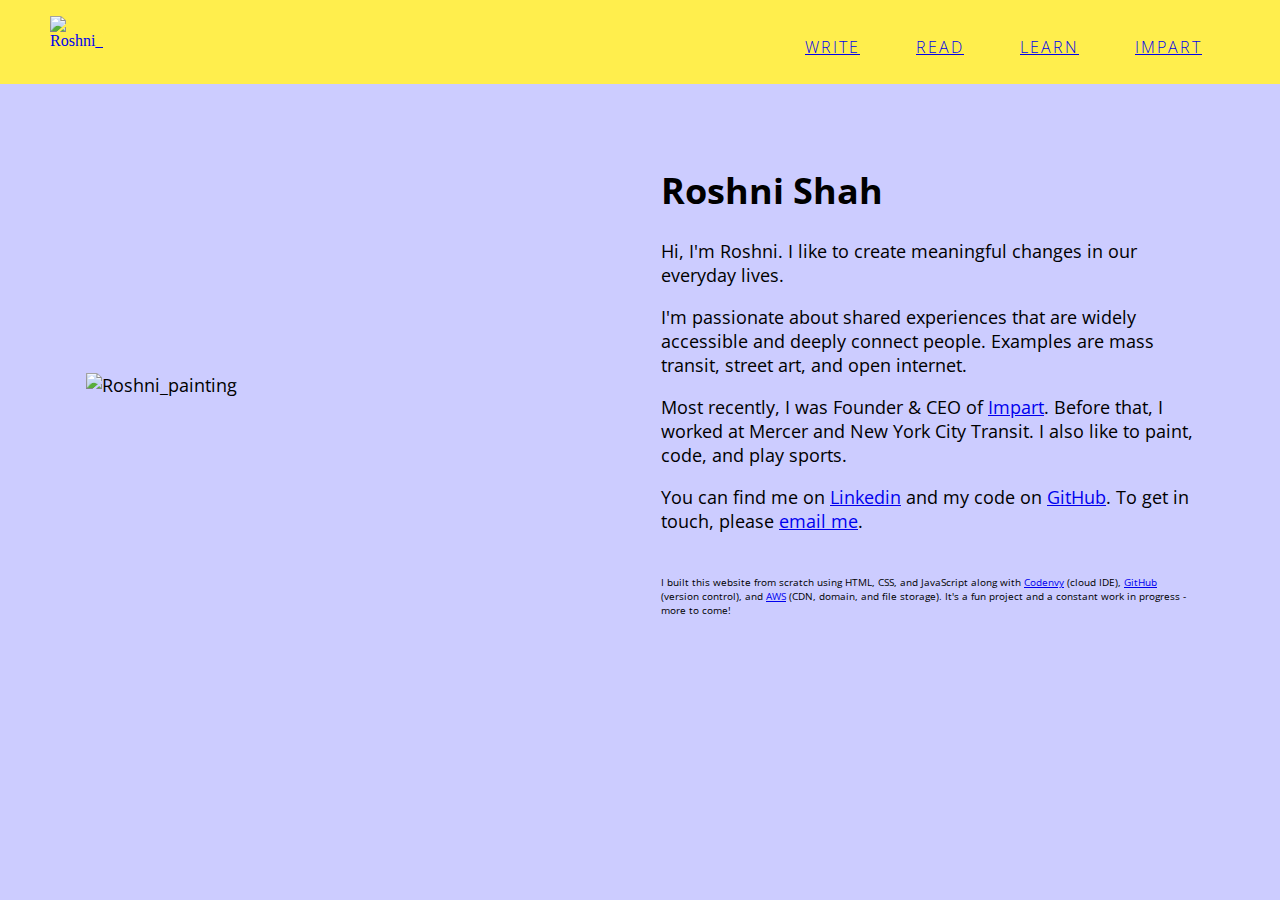
==== index.html @ fe70a247 "edits" ====
<!DOCTYPE html>
<!-- This website was created by Roshni Shah -->
<html>
<head>
<meta property="og:title" content="Roshni Shah"/>
<meta property="og:description" content="Hi, I'm Roshni. I like to create meaningful changes in our everyday lives."/>
<meta property="og:image" content="https://s3.us-east-2.amazonaws.com/roshni-shah-website-media/Self+portrait+-+Open+graph.jpg"/>
<meta property="og:type" content="website"/>
<!--<meta property="og:url" content="http://norightanswers.com/"/>-->
<link rel="icon" type="image/png" href="https://s3.us-east-2.amazonaws.com/roshni-shah-website-media/Logo+-+favicon2.png"/>
    <title>Roshni Shah</title>
    <link href="style.css" type="text/css" rel="stylesheet">
    <link href="https://fonts.googleapis.com/css?family=Open+Sans" rel="stylesheet">
</head>
<body>
<meta name="viewport" content="initial-scale=1">
<div class="topstripe">
<nav class="home_button">
<a href="./index.html">
<img src="https://s3.us-east-2.amazonaws.com/roshni-shah-website-media/Logo+-+top+stripe2.png" 
alt="Roshni_logo"></a>
</nav>
<nav class="topmenu">
<ul>
<li><a href="https://impartculture.com" target="_blank">Impart</a></li>
<li><a href="./learn.html">Learn</a></li>
<li><a href="./reading.html">Read</a></li>
<li><a href="./introspect.html">Write</a></li>
</ul> 
</nav>
</div>
<div class="below_stripe">
<table>
<tr>
<td>
<img src="https://s3.us-east-2.amazonaws.com/roshni-shah-website-media/Self+portrait+-+Roshni+Shah+(2).jpg" 
alt="Roshni_painting">
</td>
<td>
<h1>Roshni Shah</h1>
<p>Hi, I'm Roshni. I like to create meaningful changes in our everyday lives.</p>
<p>I'm passionate about shared experiences that are widely accessible and deeply connect people. 
Examples are mass transit, street art, and open internet.</p>
<p>Most recently, I was Founder & CEO of <a href="https://impartculture.com" target="_blank">Impart</a>.
Before that, I worked at Mercer and New York City Transit. I also like to paint, code, and play sports.
</p>
<p>You can find me on <a href="https://www.linkedin.com/in/roshnis16/" target="_blank">Linkedin</a> and
my code on <a href="https://github.com/roshni-shah/introspection" target="_blank">GitHub</a>. 
To get in touch, please <a href="mailto:roshnishah.rps@gmail.com" target="_blank">email me</a>.

<br><br><p class="smalltext">I built this website from scratch using HTML, CSS, and JavaScript along with 
<a href="https://codenvy.io" target="_blank">Codenvy</a> (cloud IDE), 
<a href="https://github.com/roshni-shah/introspection" target="_blank">GitHub</a> (version control), and 
<a href="https://aws.amazon.com" target="_blank">AWS</a> (CDN, domain, and file storage).
It's a fun project and a constant work in progress - more to come!</p>
</nav>
</td>
</tr>
</table>
</div>
</body>
</html>
---- style.css ----
body {
  background: #ccccff;
  margin: 0;
  padding: 0;
}

.smalltext {
      font-size: 10px;
}

/* Top Stripe */

.topstripe {
  box-sizing: border-box;
  background-color: #ffee4d;
  overflow: auto;
  padding: 16px 50px;
  position: fixed;
  top: 0;
  width: 100%;
  z-index: 999;
}

.home_button img{
    width: 4.5%;
     float: left;   
}

.topmenu ul {
  padding: 0;
  margin: 0;
  list-style: none;
}

.topmenu li {
  color: #000;
  font-family: 'Open Sans', sans-serif;
  font-size: 100%;
  font-weight: 300;
  letter-spacing: 2px;
    text-transform: uppercase;
  margin: 0;
  padding: 20px 28px 10px;
  float: right;
}

.below_stripe{
      position: relative;
        top: 100px;
}

table {
  height: 100%;
  margin: 20px auto;
  overflow-y: scroll;
  width: 90%;

}

td {
  font-family: 'Open Sans', sans-serif;
  font-weight: 400;
  font-size: 18px;
  text-align: left;
  padding: 20px;
  width: 50%;
}


img {
    width: 100%;   
}

iframe{
    width: 100%;
    height: 500px;
}

.bookCover{
      padding: 20px;
      width: 20%;
}

.bookQuote{
      font-family: 'Open Sans', sans-serif;
  font-weight: 400;
  font-size: 18px;
  text-align: left;
  padding: 20px;
      width: 80%;
}

.monospace{
      font-family: 'Inconsolata', sans-serif;
  font-weight: 400;
  font-size: 8px;
  text-align: left;
  padding: 10px;
}

.monotext{
      font-family: 'Open Sans', sans-serif;
  font-weight: 400;
  text-align: left;
  padding: 10px;
          vertical-align: top;
}

.challenge{
        text-align: center;

}


/*Stack table on phone screens, enlarge my logo, and reduce top stripe's font size*/
@media (max-width: 740px) {

	/* Force table to not be like tables anymore */
	table, td, tr { 
		display: block; 
	}
	
table {
  height: 100%;
  margin: 20px 20px;
  overflow-y: scroll;
  width: 90%;

}

td {
  font-family: 'Open Sans', sans-serif;
  font-weight: 400;
  font-size: 90%;
  text-align: left;
  padding: 20px 10px;
  width: 100%;
}

.bookCover{
      padding: 20px;
      width: 90%;
}

.bookQuote{
      font-family: 'Open Sans', sans-serif;
  font-weight: 400;
  font-size: 75%;
  text-align: left;
  padding: 20px;
      width: 90%;
}

.home_button img{
    width: 16%;
     float: left;   
}


.topmenu li {
  color: #000;
  font-family: 'Open Sans', sans-serif;
  font-size: 75%;
  font-weight: 300;
  letter-spacing: 2px;
    text-transform: uppercase;
  margin: 0;
  padding: 2px 10px 2px;
  float: right;
}

}
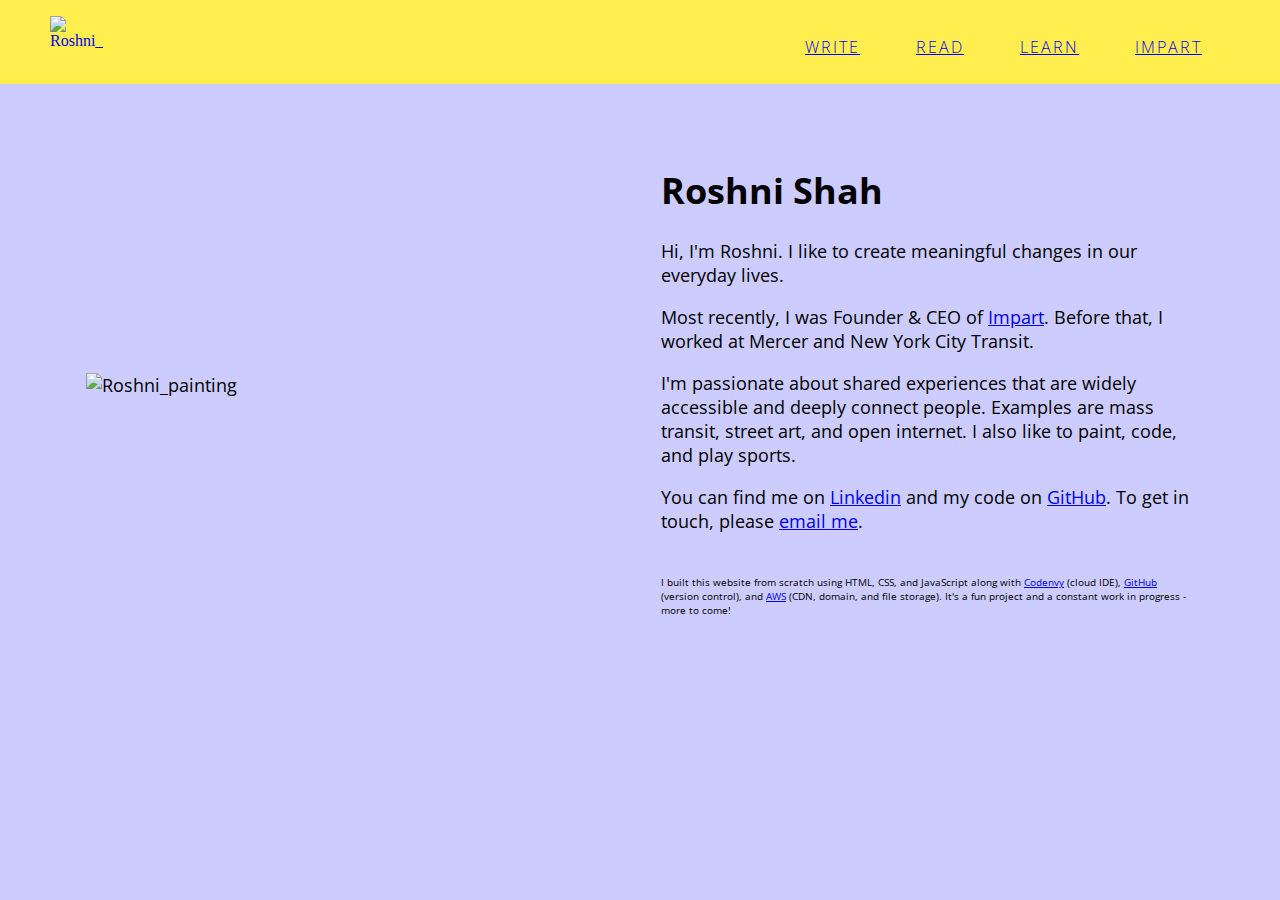
==== commit baa02151: "cut text" ====
--- a/index.html
+++ b/index.html
@@ -10,7 +10,7 @@
 <link rel="icon" type="image/png" href="https://s3.us-east-2.amazonaws.com/roshni-shah-website-media/Logo+-+favicon2.png"/>
     <title>Roshni Shah</title>
     <link href="style.css" type="text/css" rel="stylesheet">
-    <link href="https://fonts.googleapis.com/css?family=Open+Sans" rel="stylesheet">
+    <link href="https://fonts.googleapis.com/css?family=Open+Sans|Inconsolata" rel="stylesheet">
 </head>
 <body>
 <meta name="viewport" content="initial-scale=1">
@@ -39,11 +39,11 @@
 <td>
 <h1>Roshni Shah</h1>
 <p>Hi, I'm Roshni. I like to create meaningful changes in our everyday lives.</p>
+<p>Most recently, I was Founder & CEO of <a href="https://impartculture.com" target="_blank">Impart</a>.
+Before that, I worked at Mercer and New York City Transit.
+</p>
 <p>I'm passionate about shared experiences that are widely accessible and deeply connect people. 
-Examples are mass transit, street art, and open internet.</p>
-<p>Most recently, I was Founder & CEO of <a href="https://impartculture.com" target="_blank">Impart</a>.
-Before that, I worked at Mercer and New York City Transit. I also like to paint, code, and play sports.
-</p>
+Examples are mass transit, street art, and open internet. I also like to paint, code, and play sports.</p>
 <p>You can find me on <a href="https://www.linkedin.com/in/roshnis16/" target="_blank">Linkedin</a> and
 my code on <a href="https://github.com/roshni-shah/introspection" target="_blank">GitHub</a>. 
 To get in touch, please <a href="mailto:roshnishah.rps@gmail.com" target="_blank">email me</a>.
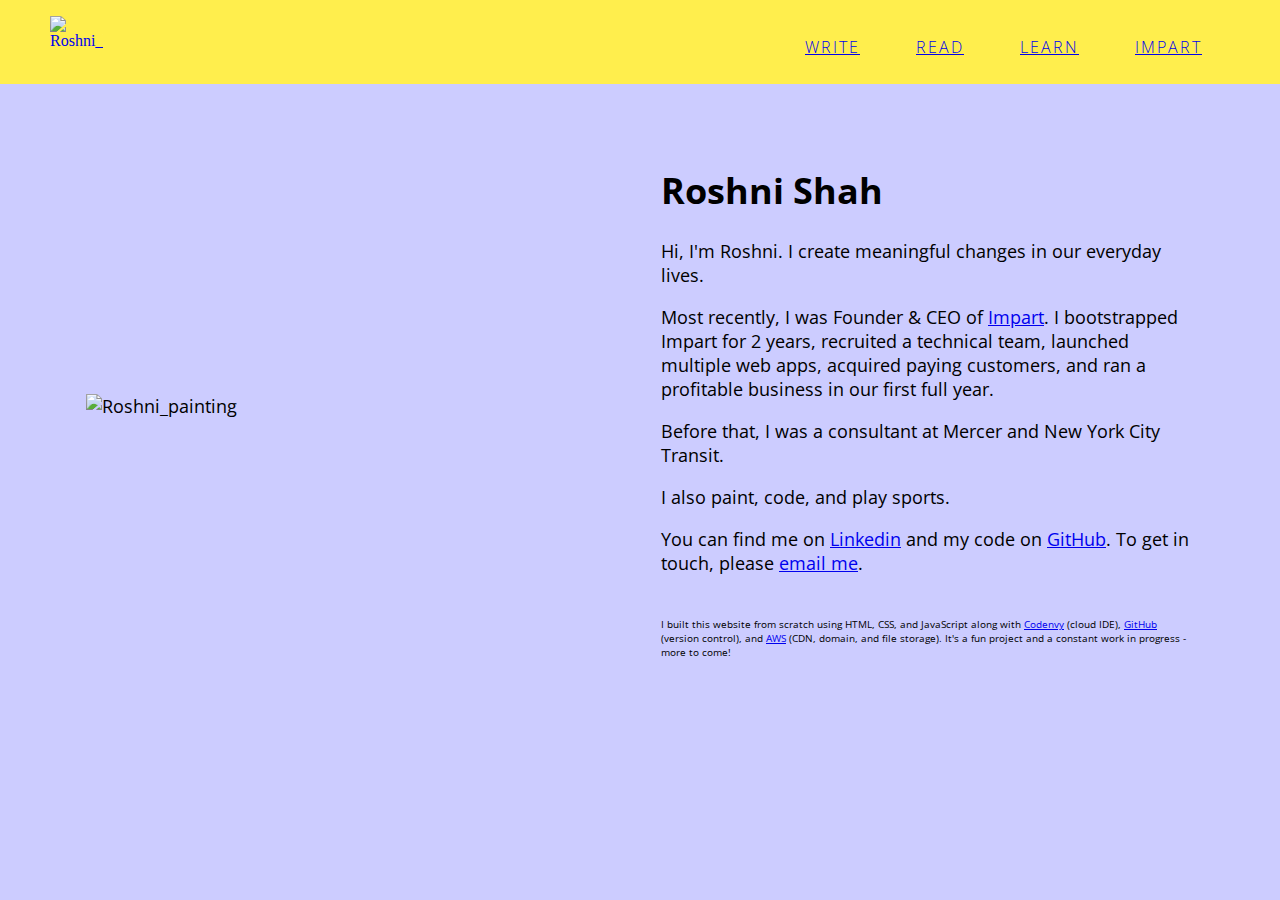
==== commit ddf919bb: "amend file titles" ====
--- a/index.html
+++ b/index.html
@@ -24,8 +24,8 @@
 <ul>
 <li><a href="https://impartculture.com" target="_blank">Impart</a></li>
 <li><a href="./learn.html">Learn</a></li>
-<li><a href="./reading.html">Read</a></li>
-<li><a href="./introspect.html">Write</a></li>
+<li><a href="./read.html">Read</a></li>
+<li><a href="./write.html">Write</a></li>
 </ul> 
 </nav>
 </div>
@@ -38,12 +38,13 @@
 </td>
 <td>
 <h1>Roshni Shah</h1>
-<p>Hi, I'm Roshni. I like to create meaningful changes in our everyday lives.</p>
+<p>Hi, I'm Roshni. I create meaningful changes in our everyday lives.</p>
 <p>Most recently, I was Founder & CEO of <a href="https://impartculture.com" target="_blank">Impart</a>.
-Before that, I worked at Mercer and New York City Transit.
+I bootstrapped Impart for 2 years, recruited a technical team, launched multiple web apps, acquired paying customers, and ran a profitable business in our first full year.
+</p> 
+<p>Before that, I was a consultant at Mercer and New York City Transit.
 </p>
-<p>I'm passionate about shared experiences that are widely accessible and deeply connect people. 
-Examples are mass transit, street art, and open internet. I also like to paint, code, and play sports.</p>
+<p>I also paint, code, and play sports.</p>
 <p>You can find me on <a href="https://www.linkedin.com/in/roshnis16/" target="_blank">Linkedin</a> and
 my code on <a href="https://github.com/roshni-shah/introspection" target="_blank">GitHub</a>. 
 To get in touch, please <a href="mailto:roshnishah.rps@gmail.com" target="_blank">email me</a>.
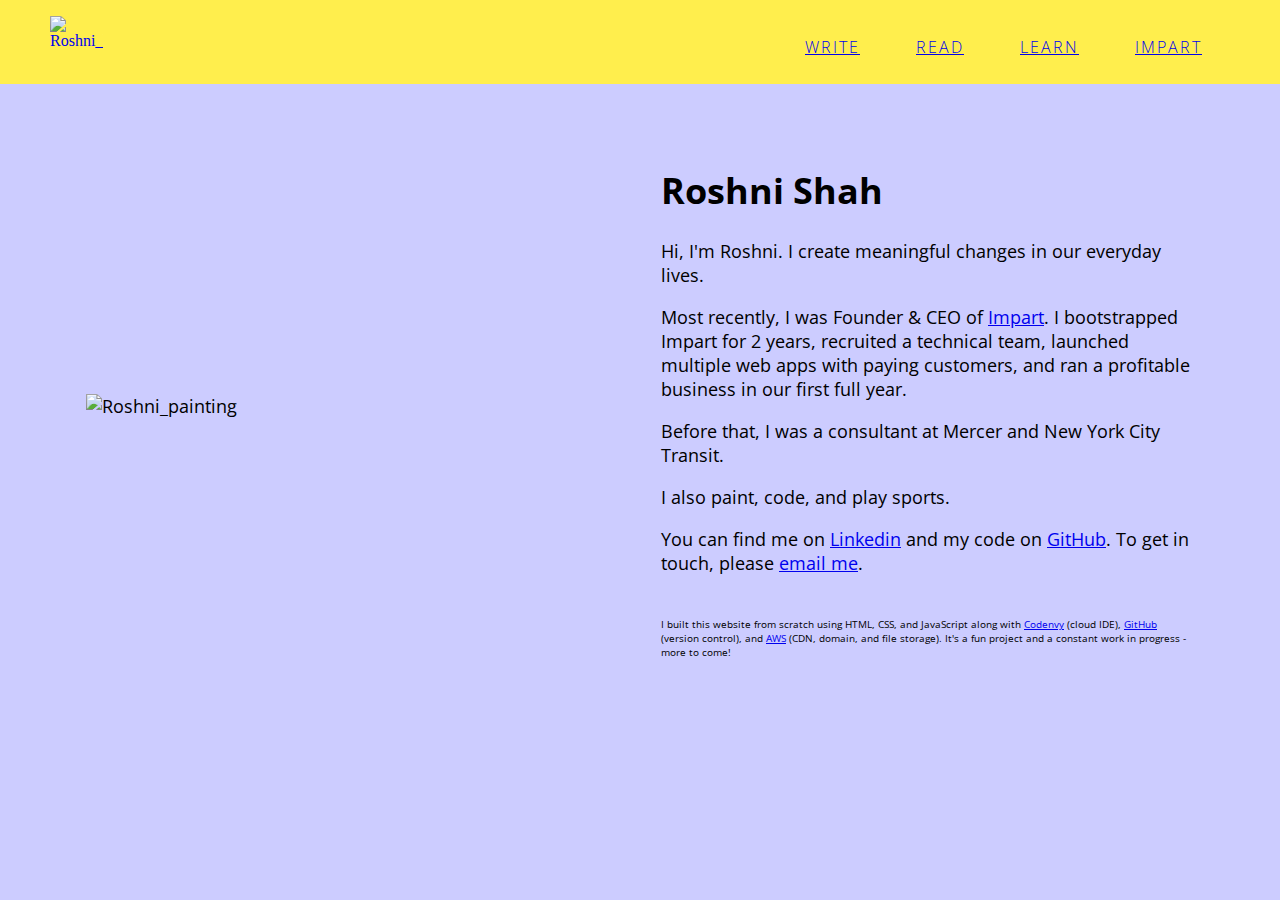
==== commit 92487861: "text edit" ====
--- a/index.html
+++ b/index.html
@@ -40,7 +40,7 @@
 <h1>Roshni Shah</h1>
 <p>Hi, I'm Roshni. I create meaningful changes in our everyday lives.</p>
 <p>Most recently, I was Founder & CEO of <a href="https://impartculture.com" target="_blank">Impart</a>.
-I bootstrapped Impart for 2 years, recruited a technical team, launched multiple web apps, acquired paying customers, and ran a profitable business in our first full year.
+I bootstrapped Impart for 2 years, recruited a technical team, launched multiple web apps with paying customers, and ran a profitable business in our first full year.
 </p> 
 <p>Before that, I was a consultant at Mercer and New York City Transit.
 </p>
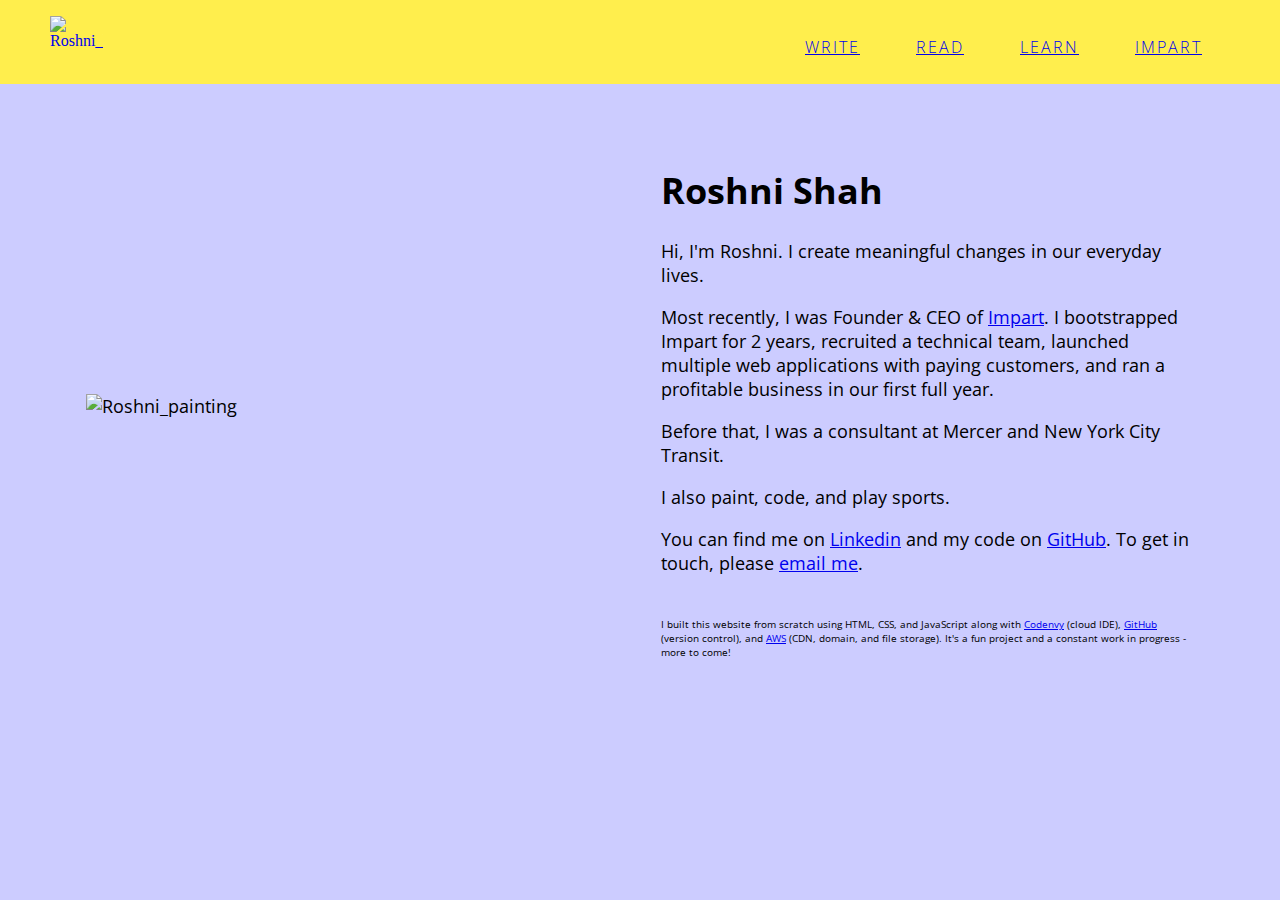
==== commit fbaba34f: "edits" ====
--- a/index.html
+++ b/index.html
@@ -40,7 +40,9 @@
 <h1>Roshni Shah</h1>
 <p>Hi, I'm Roshni. I create meaningful changes in our everyday lives.</p>
 <p>Most recently, I was Founder & CEO of <a href="https://impartculture.com" target="_blank">Impart</a>.
-I bootstrapped Impart for 2 years, recruited a technical team, launched multiple web apps with paying customers, and ran a profitable business in our first full year.
+I bootstrapped Impart for 2 years, recruited a technical team, 
+launched multiple web applications with paying customers, and 
+ran a profitable business in our first full year.
 </p> 
 <p>Before that, I was a consultant at Mercer and New York City Transit.
 </p>
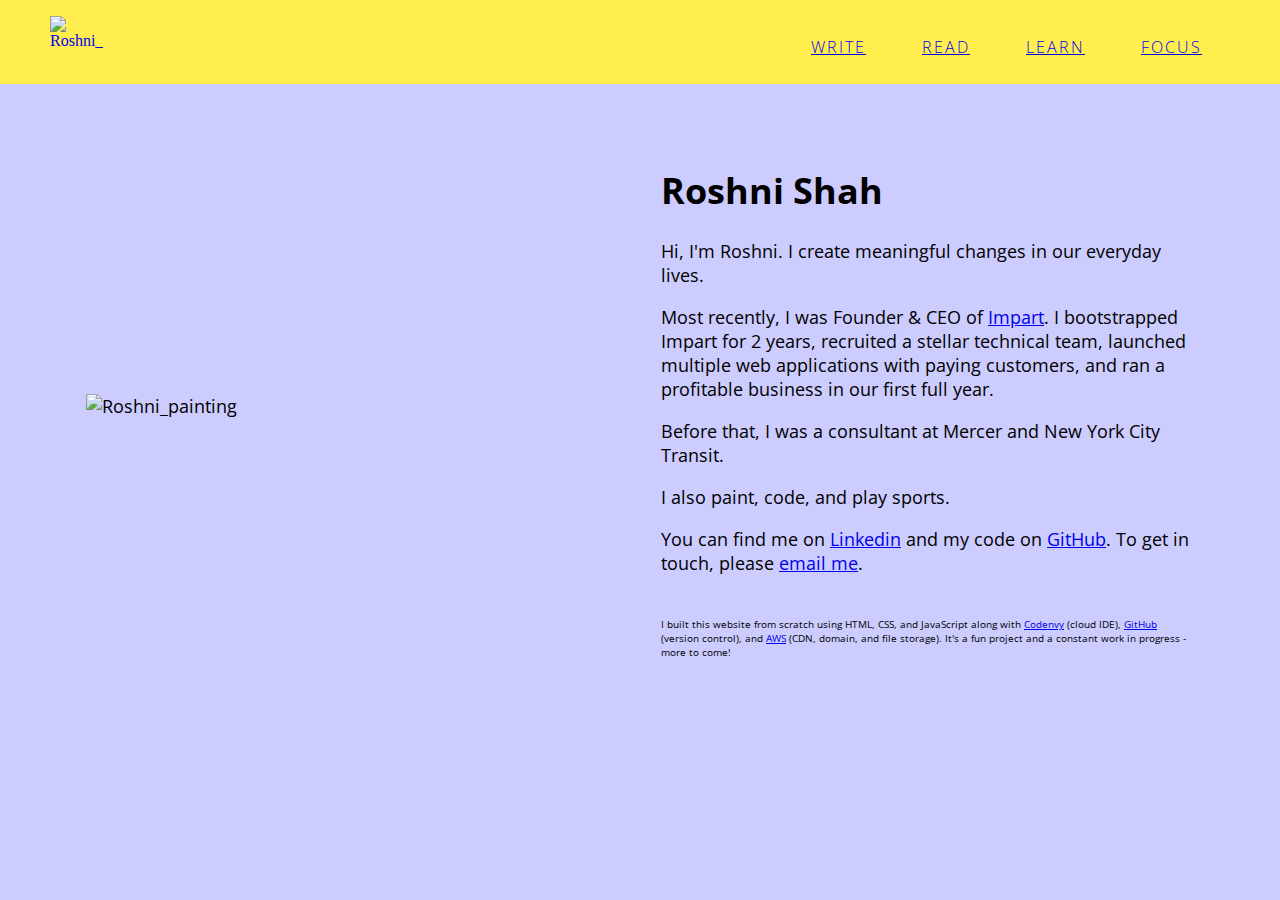
==== commit 64501aa2: "change impart page to focus" ====
--- a/index.html
+++ b/index.html
@@ -3,7 +3,7 @@
 <html>
 <head>
 <meta property="og:title" content="Roshni Shah"/>
-<meta property="og:description" content="Hi, I'm Roshni. I like to create meaningful changes in our everyday lives."/>
+<meta property="og:description" content="Hi, I'm Roshni. I create meaningful changes in our everyday lives."/>
 <meta property="og:image" content="https://s3.us-east-2.amazonaws.com/roshni-shah-website-media/Self+portrait+-+Open+graph.jpg"/>
 <meta property="og:type" content="website"/>
 <!--<meta property="og:url" content="http://norightanswers.com/"/>-->
@@ -22,7 +22,7 @@
 </nav>
 <nav class="topmenu">
 <ul>
-<li><a href="https://impartculture.com" target="_blank">Impart</a></li>
+<li><a href="./focus.html">Focus</a></li>
 <li><a href="./learn.html">Learn</a></li>
 <li><a href="./read.html">Read</a></li>
 <li><a href="./write.html">Write</a></li>
@@ -40,12 +40,14 @@
 <h1>Roshni Shah</h1>
 <p>Hi, I'm Roshni. I create meaningful changes in our everyday lives.</p>
 <p>Most recently, I was Founder & CEO of <a href="https://impartculture.com" target="_blank">Impart</a>.
-I bootstrapped Impart for 2 years, recruited a technical team, 
+I bootstrapped Impart for 2 years, recruited a stellar technical team, 
 launched multiple web applications with paying customers, and 
 ran a profitable business in our first full year.
 </p> 
 <p>Before that, I was a consultant at Mercer and New York City Transit.
 </p>
+<!--<p>I'm passionate about shared experiences that are widely accessible and deeply connect people.
+Examples are mass transit, street art, and open internet.</p>-->
 <p>I also paint, code, and play sports.</p>
 <p>You can find me on <a href="https://www.linkedin.com/in/roshnis16/" target="_blank">Linkedin</a> and
 my code on <a href="https://github.com/roshni-shah/introspection" target="_blank">GitHub</a>. 
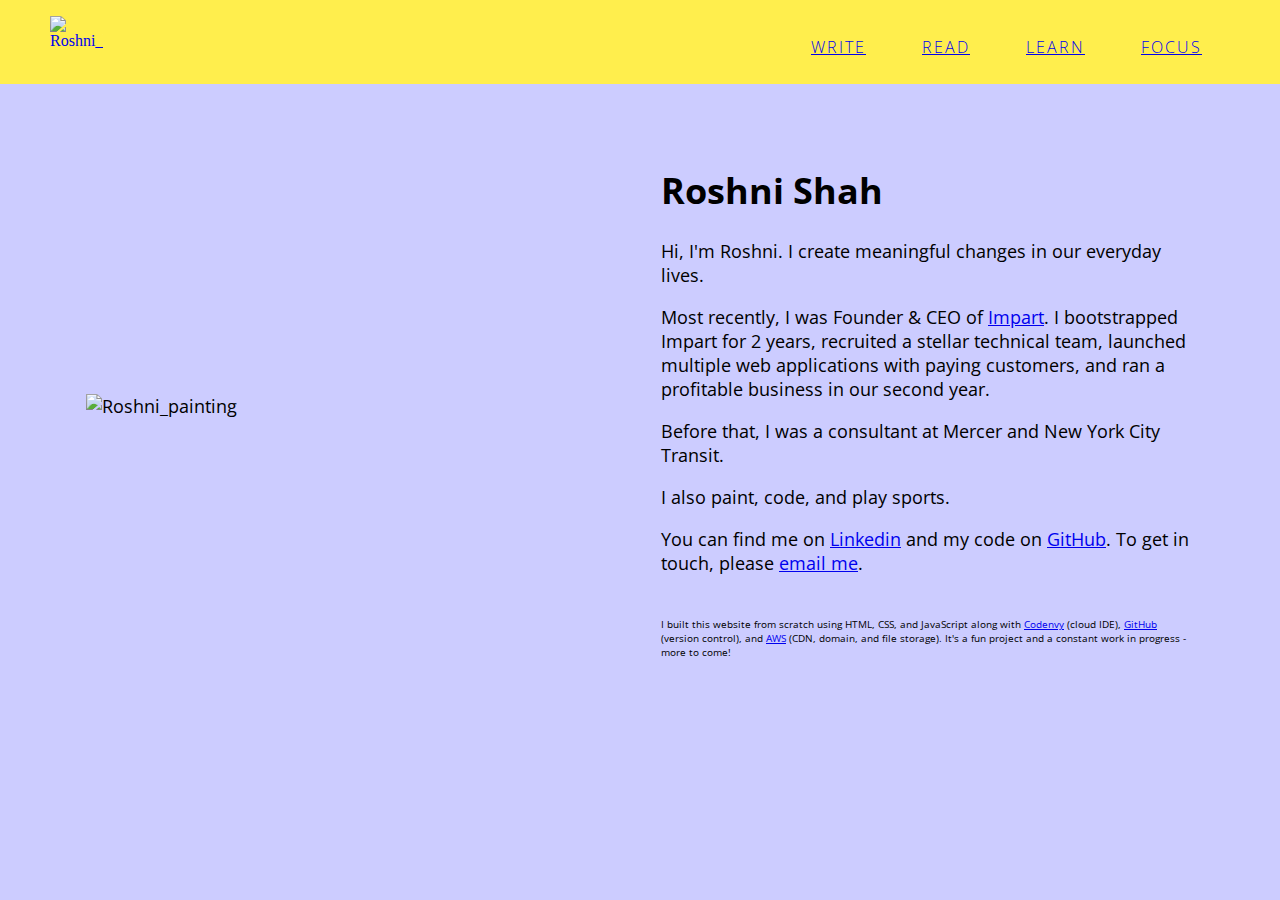
==== commit 54f18534: "change first full year to second year" ====
--- a/index.html
+++ b/index.html
@@ -42,7 +42,7 @@
 <p>Most recently, I was Founder & CEO of <a href="https://impartculture.com" target="_blank">Impart</a>.
 I bootstrapped Impart for 2 years, recruited a stellar technical team, 
 launched multiple web applications with paying customers, and 
-ran a profitable business in our first full year.
+ran a profitable business in our second year.
 </p> 
 <p>Before that, I was a consultant at Mercer and New York City Transit.
 </p>
--- a/style.css
+++ b/style.css
@@ -93,7 +93,7 @@
 .monospace{
       font-family: 'Inconsolata', sans-serif;
   font-weight: 400;
-  font-size: 8px;
+
   text-align: left;
   padding: 10px;
 }
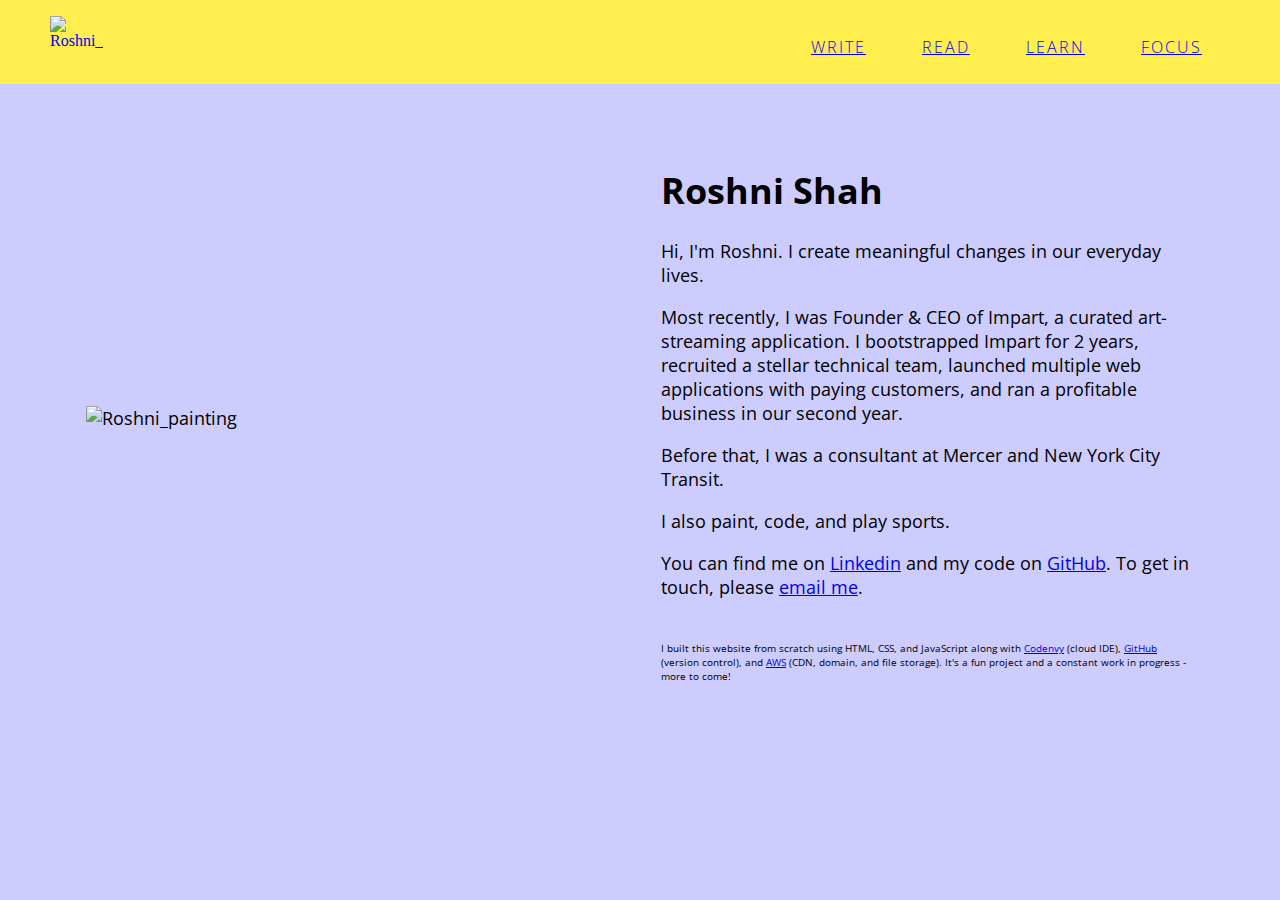
==== commit 7f301d9b: "Remove hyperlinks to Impart website" ====
--- a/index.html
+++ b/index.html
@@ -39,7 +39,7 @@
 <td>
 <h1>Roshni Shah</h1>
 <p>Hi, I'm Roshni. I create meaningful changes in our everyday lives.</p>
-<p>Most recently, I was Founder & CEO of <a href="https://impartculture.com" target="_blank">Impart</a>.
+<p>Most recently, I was Founder & CEO of Impart, a curated art-streaming application.
 I bootstrapped Impart for 2 years, recruited a stellar technical team, 
 launched multiple web applications with paying customers, and 
 ran a profitable business in our second year.
